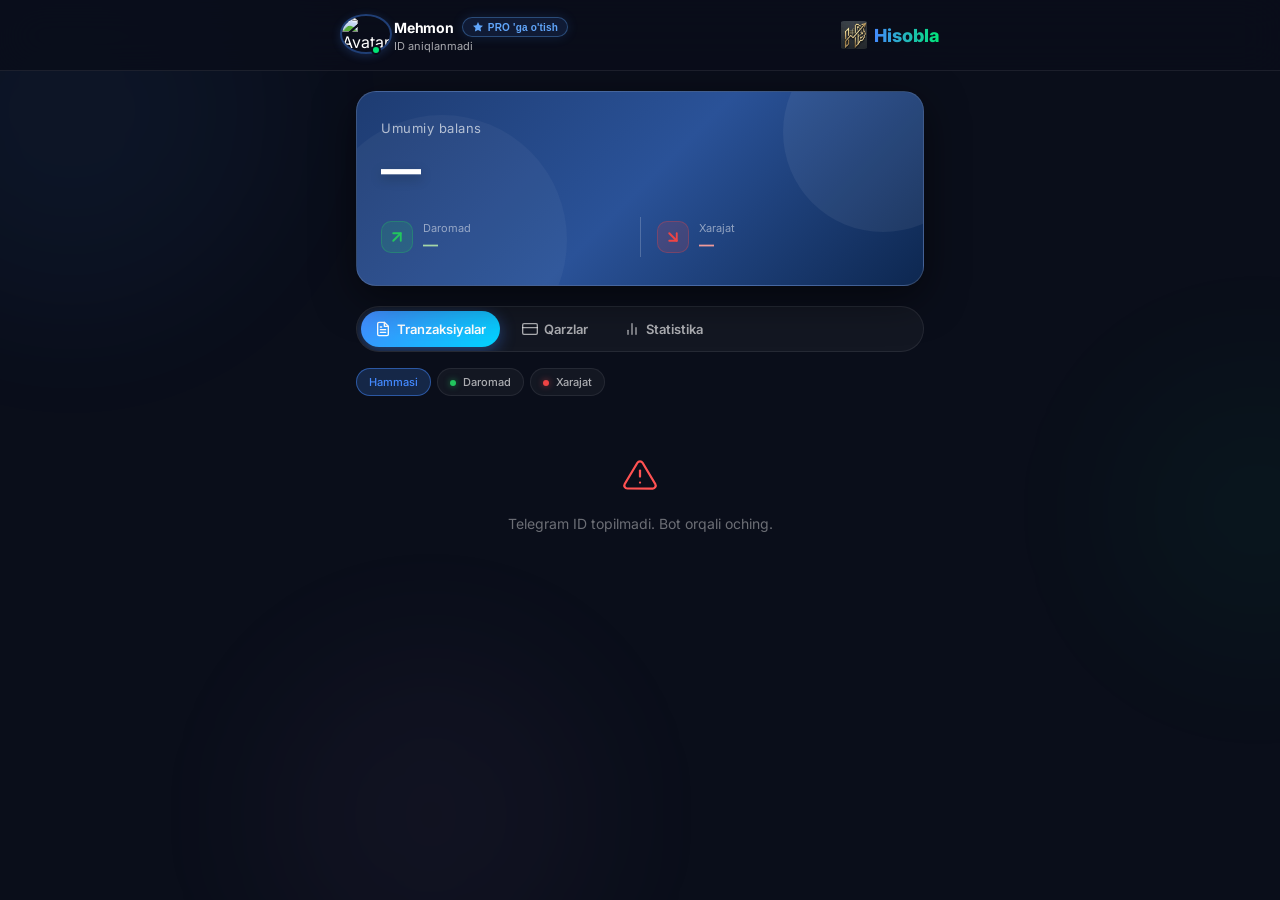
==== mini_app/index.html @ f394ce54 "style: refine header PRO badge and user profile alignment" ====
<!DOCTYPE html>
<html lang="uz">

<head>
  <meta charset="UTF-8" />
  <meta name="viewport" content="width=device-width, initial-scale=1.0" />
  <title>Hisobla – Moliyaviy Hisoblar</title>
  <link rel="preconnect" href="https://fonts.googleapis.com" />
  <link href="https://fonts.googleapis.com/css2?family=Inter:wght@300;400;500;600;700;800&display=swap"
    rel="stylesheet" />
  <script src="https://telegram.org/js/telegram-web-app.js"></script>
  <script src="https://cdn.jsdelivr.net/npm/chart.js@4.4.0/dist/chart.umd.min.js"></script>
  <script src="https://cdn.jsdelivr.net/npm/@supabase/supabase-js@2"></script>
  <link rel="stylesheet" href="style.css" />
</head>

<body>
  <!-- Premium Animated Background Orbs -->
  <div class="bg-orbs">
    <div class="orb orb-1"></div>
    <div class="orb orb-2"></div>
    <div class="orb orb-3"></div>
  </div>

  <!-- Header with Telegram User Profile -->
  <header class="header">
    <div class="header-content">
      <div class="user-profile" id="userProfile">
        <div class="user-avatar-wrap">
          <img id="userAvatar" src="https://ui-avatars.com/api/?name=User&background=448aff&color=fff" alt="Avatar"
            class="user-avatar" />
          <span class="online-indicator"></span>
        </div>
        <div class="user-details">
          <div class="user-name-row">
            <span class="user-name" id="userName">Yuklanmoqda...</span>
            <button id="headerPremiumBtn" class="header-premium-btn pro-get-btn" onclick="openPremiumTab()">
              <svg viewBox="0 0 24 24" width="12" height="12" fill="currentColor">
                <path
                  d="M12 2L15.09 8.26L22 9.27L17 14.14L18.18 21.02L12 17.77L5.82 21.02L7 14.14L2 9.27L8.91 8.26L12 2Z" />
              </svg>
              <span id="proBtnText">PRO 'ga o'tish</span>
            </button>
          </div>
          <div class="user-sub-row">
            <span class="user-username" id="userUsername">@username</span>
            <span id="premiumExpiryText" class="premium-expiry-badge hidden"></span>
          </div>
        </div>
      </div>
      <div class="app-logo">
        <img src="logo.png" alt="Logo" class="logo-img" />
        <span class="logo-text">Hisobla</span>
      </div>
    </div>
  </header>

  <!-- Main Content -->
  <main class="main">

    <!-- Balance Card -->
    <section class="balance-section">
      <div class="balance-card glass-card">
        <div class="balance-label">Umumiy balans</div>
        <div class="balance-amount" id="balanceAmount">—</div>
        <div class="balance-stats">
          <div class="stat-item income-stat">
            <div class="stat-icon-wrap income">
              <svg viewBox="0 0 24 24" width="18" height="18" fill="none" stroke="currentColor" stroke-width="2.5"
                stroke-linecap="round" stroke-linejoin="round">
                <line x1="7" y1="17" x2="17" y2="7" />
                <polyline points="7 7 17 7 17 17" />
              </svg>
            </div>
            <div class="stat-info">
              <span class="stat-label">Daromad</span>
              <span class="stat-value" id="totalIncome">—</span>
            </div>
          </div>
          <div class="stat-divider"></div>
          <div class="stat-item expense-stat">
            <div class="stat-icon-wrap expense">
              <svg viewBox="0 0 24 24" width="18" height="18" fill="none" stroke="currentColor" stroke-width="2.5"
                stroke-linecap="round" stroke-linejoin="round">
                <line x1="7" y1="7" x2="17" y2="17" />
                <polyline points="17 7 17 17 7 17" />
              </svg>
            </div>
            <div class="stat-info">
              <span class="stat-label">Xarajat</span>
              <span class="stat-value" id="totalExpense">—</span>
            </div>
          </div>
        </div>
      </div>
    </section>

    <!-- Navigation Tabs -->
    <nav class="tabs">
      <button class="tab-btn active" data-tab="transactions">
        <svg class="tab-svg-icon" viewBox="0 0 24 24" width="16" height="16" fill="none" stroke="currentColor"
          stroke-width="2" stroke-linecap="round" stroke-linejoin="round">
          <path d="M14 2H6a2 2 0 0 0-2 2v16a2 2 0 0 0 2 2h12a2 2 0 0 0 2-2V8z" />
          <polyline points="14 2 14 8 20 8" />
          <line x1="16" y1="13" x2="8" y2="13" />
          <line x1="16" y1="17" x2="8" y2="17" />
          <polyline points="10 9 9 9 8 9" />
        </svg>
        <span>Tranzaksiyalar</span>
      </button>
      <button class="tab-btn" data-tab="debts">
        <svg class="tab-svg-icon" viewBox="0 0 24 24" width="16" height="16" fill="none" stroke="currentColor"
          stroke-width="2" stroke-linecap="round" stroke-linejoin="round">
          <rect x="1" y="4" width="22" height="16" rx="2" ry="2" />
          <line x1="1" y1="10" x2="23" y2="10" />
        </svg>
        <span>Qarzlar</span>
      </button>
      <button class="tab-btn" data-tab="statistics">
        <svg class="tab-svg-icon" viewBox="0 0 24 24" width="16" height="16" fill="none" stroke="currentColor"
          stroke-width="2" stroke-linecap="round" stroke-linejoin="round">
          <line x1="18" y1="20" x2="18" y2="10" />
          <line x1="12" y1="20" x2="12" y2="4" />
          <line x1="6" y1="20" x2="6" y2="14" />
        </svg>
        <span>Statistika</span>
      </button>
    </nav>

    <!-- Transactions Tab -->
    <div class="tab-content active" id="tab-transactions">
      <div class="filter-row">
        <button class="filter-btn active" data-filter="all">Hammasi</button>
        <button class="filter-btn" data-filter="income"><span class="filter-dot green"></span> Daromad</button>
        <button class="filter-btn" data-filter="expense"><span class="filter-dot red"></span> Xarajat</button>
      </div>
      <div class="list-container" id="transactionsList">
        <div class="loading-state">
          <div class="spinner"></div>
          <span>Yuklanmoqda...</span>
        </div>
      </div>
    </div>

    <!-- Debts Tab -->
    <div class="tab-content" id="tab-debts">
      <div class="debt-summary-row" id="debtSummary"></div>
      <div class="filter-row">
        <button class="debt-filter-btn filter-btn active" data-debt-filter="active">Faol qarzlar</button>
        <button class="debt-filter-btn filter-btn" data-debt-filter="gave"><span class="filter-dot red"></span>
          Berganlarim</button>
        <button class="debt-filter-btn filter-btn" data-debt-filter="received"><span class="filter-dot green"></span>
          Olganlarim</button>
        <button class="debt-filter-btn filter-btn" data-debt-filter="paid"><span class="filter-dot blue"></span>
          To'langanlar</button>
      </div>
      <div class="list-container" id="debtsList">
        <div class="loading-state">
          <div class="spinner"></div>
          <span>Yuklanmoqda...</span>
        </div>
      </div>
    </div>

    <!-- Statistics Tab -->
    <div class="tab-content" id="tab-statistics">
      <div class="chart-section">
        <div class="chart-card glass-card">
          <h3 class="chart-title">Xarajatlar taqsimoti</h3>
          <div class="chart-wrapper">
            <canvas id="expenseChart"></canvas>
          </div>
        </div>
        <div class="chart-card glass-card">
          <h3 class="chart-title">Daromadlar taqsimoti</h3>
          <div class="chart-wrapper">
            <canvas id="incomeChart"></canvas>
          </div>
        </div>
      </div>
    </div>

    <!-- Premium Tab -->
    <div class="tab-content" id="tab-premium">
      <div class="premium-header">
        <h2>👑 Cheksiz Imkoniyatlar</h2>
        <p>Ajoyib! Atigi shu pul evaziga butun moliyangizni aqlli boshqaring. 🚀<br>Biz tinimsiz kuchayishda va yangi
          xususiyatlar qo'shishda davom etamiz, siz esa shunchaki bizni qo'llab-quvvatlashda davom etsangiz bas!</p>
      </div>

      <!-- Coupon Activation Form -->
      <div class="coupon-activate-card glass-card">
        <div class="coupon-header">
          <svg viewBox="0 0 24 24" width="18" height="18" fill="none" stroke="currentColor" stroke-width="2"
            stroke-linecap="round" stroke-linejoin="round" style="color:var(--gold)">
            <path
              d="M2 9a3 3 0 0 1 0 6v2a2 2 0 0 0 2 2h16a2 2 0 0 0 2-2v-2a3 3 0 0 1 0-6V7a2 2 0 0 0-2-2H4a2 2 0 0 0-2 2v2z" />
            <line x1="12" y1="6" x2="12" y2="18" stroke-dasharray="2 2" />
          </svg>
          <span>Promo-kod (Kupon) bormi?</span>
        </div>
        <div class="coupon-input-wrap">
          <input type="text" id="userCouponCode" placeholder="Masalan: HISOBLA50" />
          <button class="coupon-activate-btn" onclick="activateCoupon()">Faollashtirish</button>
        </div>
      </div>

      <div class="pricing-container">

        <!-- 1 Oy -->
        <div class="pricing-card glass-card silver">
          <div class="pricing-title">1 Oylik</div>
          <div class="pricing-price">15,000 <span class="currency">so'm</span></div>
          <div class="pricing-daily">Kuniga atigi ~500 so'm</div>
          <button class="pricing-btn" onclick="buyPremium('1_month')">Xarid qilish</button>
        </div>

        <!-- 3 Oy -->
        <div class="pricing-card glass-card gold">
          <div class="pricing-badge">🔥 11% Tejamkorlik</div>
          <div class="pricing-title">3 Oylik</div>
          <div class="pricing-price">40,000 <span class="currency">so'm</span></div>
          <div class="pricing-daily">Kuniga ~444 so'm</div>
          <button class="pricing-btn gold-btn" onclick="buyPremium('3_months')">Xarid qilish</button>
        </div>

        <!-- 6 Oy -->
        <div class="pricing-card glass-card emerald">
          <div class="pricing-badge">💸 22% Tejamkorlik</div>
          <div class="pricing-title">6 Oylik</div>
          <div class="pricing-price">70,000 <span class="currency">so'm</span></div>
          <div class="pricing-daily">Kuniga ~388 so'm</div>
          <button class="pricing-btn emerald-btn" onclick="buyPremium('6_months')">Xarid qilish</button>
        </div>

        <!-- 1 Yil -->
        <div class="pricing-card glass-card ruby popular">
          <div class="pricing-badge popular-badge">⭐ Eng mashhur (28% Tejamkor)</div>
          <div class="pricing-title">1 Yillik</div>
          <div class="pricing-price">130,000 <span class="currency">so'm</span></div>
          <div class="pricing-daily">Kuniga bor yo'g'i ~356 so'm!</div>
          <button class="pricing-btn ruby-btn" onclick="buyPremium('1_year')">Xarid qilish</button>
        </div>

        <!-- Butun umrlik -->
        <div class="pricing-card glass-card diamond">
          <div class="pricing-badge diamond-badge">💎 MAXSUS TAKLIF</div>
          <div class="pricing-title">Butun umrlik</div>
          <div class="pricing-price">300,000 <span class="currency">so'm</span></div>
          <div class="pricing-daily">Bir marta to'lang, umrbod foydalaning!</div>
          <button class="pricing-btn diamond-btn" onclick="buyPremium('lifetime')">Xarid qilish</button>
        </div>

      </div>
    </div>

  </main>

  <!-- Toast notification -->
  <div class="toast" id="toast"></div>

  <script src="app.js"></script>
</body>

</html>
---- mini_app/style.css ----
/* ─── Design Tokens ─────────────────────────────────────────── */
:root {
  --bg-primary: #0a0e1a;
  --bg-card: rgba(255, 255, 255, 0.04);
  --bg-card-hover: rgba(255, 255, 255, 0.08);
  --border-color: rgba(255, 255, 255, 0.08);
  --glass-border: 1px solid rgba(255, 255, 255, 0.08);
  --text-primary: #ffffff;
  --text-secondary: rgba(255, 255, 255, 0.65);
  --text-muted: rgba(255, 255, 255, 0.4);
  --accent-green: #00e676;
  --accent-red: #ff5252;
  --accent-blue: #448aff;
  --accent-orange: #ff9800;
  --accent-purple: #ce93d8;
  --gradient-balance: linear-gradient(135deg, #1e3c72 0%, #2a5298 50%, #0d2750 100%);
  --shadow-card: 0 12px 40px rgba(0, 0, 0, 0.5);
  --radius: 20px;
  --radius-sm: 12px;
  --radius-pill: 50px;
  --transition: all 0.3s cubic-bezier(0.25, 0.8, 0.25, 1);
}

/* ─── Reset & Base ──────────────────────────────────────────── */
*,
*::before,
*::after {
  box-sizing: border-box;
  margin: 0;
  padding: 0;
}

body {
  font-family: 'Inter', -apple-system, sans-serif;
  background: var(--bg-primary);
  color: var(--text-primary);
  min-height: 100vh;
  overflow-x: hidden;
  position: relative;
  -webkit-font-smoothing: antialiased;
}

/* Premium Animated Background */
.bg-orbs {
  position: fixed;
  top: 0;
  left: 0;
  right: 0;
  bottom: 0;
  overflow: hidden;
  z-index: 0;
  pointer-events: none;
}

.orb {
  position: absolute;
  border-radius: 50%;
  filter: blur(80px);
  opacity: 0.4;
  animation: floatOrb 15s ease-in-out infinite alternate;
}

.orb-1 {
  width: 400px;
  height: 400px;
  background: rgba(68, 138, 255, 0.15);
  top: -10%;
  left: -10%;
}

.orb-2 {
  width: 300px;
  height: 300px;
  background: rgba(0, 230, 118, 0.1);
  top: 40%;
  right: -10%;
  animation-delay: -5s;
}

.orb-3 {
  width: 350px;
  height: 350px;
  background: rgba(206, 147, 216, 0.1);
  bottom: -10%;
  left: 20%;
  animation-delay: -10s;
}

@keyframes floatOrb {
  0% {
    transform: translate(0, 0) scale(1);
  }

  50% {
    transform: translate(30px, 30px) scale(1.1);
  }

  100% {
    transform: translate(-20px, 50px) scale(0.9);
  }
}

.glass-card {
  background: var(--bg-card);
  background-color: #121829;
  /* Fallback (agar blur ishlamasa) */
  border: var(--glass-border);
  border-radius: var(--radius);
  backdrop-filter: blur(25px);
  -webkit-backdrop-filter: blur(25px);
  box-shadow: var(--shadow-card);
}

/* ─── Header & Telegram Profile Card ────────────────────────── */
.header {
  position: sticky;
  top: 0;
  z-index: 100;
  padding: 14px 20px;
  background: rgba(10, 14, 26, 0.85);
  backdrop-filter: blur(20px);
  border-bottom: 1px solid var(--border-color);
}

.header-content {
  display: flex;
  align-items: center;
  justify-content: space-between;
  max-width: 600px;
  margin: 0 auto;
}

.user-profile {
  display: flex;
  align-items: center;
  gap: 12px;
}

.user-avatar-wrap {
  position: relative;
  width: 42px;
  height: 42px;
}

.user-avatar {
  width: 42px;
  height: 42px;
  border-radius: 50%;
  object-fit: cover;
  border: 2px solid rgba(68, 138, 255, 0.4);
  box-shadow: 0 2px 10px rgba(68, 138, 255, 0.2);
}

.online-indicator {
  position: absolute;
  bottom: 1px;
  right: 1px;
  width: 10px;
  height: 10px;
  background: var(--accent-green);
  border: 2px solid var(--bg-primary);
  border-radius: 50%;
}

.user-details {
  display: flex;
  flex-direction: column;
  justify-content: center;
  gap: 2px;
}

.user-name-row {
  display: flex;
  align-items: center;
  gap: 8px;
}

.user-name {
  font-size: 14px;
  font-weight: 700;
  color: var(--text-primary);
  letter-spacing: -0.2px;
}

.user-sub-row {
  display: flex;
  align-items: center;
  gap: 6px;
}

.user-username {
  font-size: 11px;
  color: var(--text-secondary);
  font-weight: 400;
}

.header-premium-btn {
  font-size: 10px;
  font-weight: 700;
  padding: 3px 9px;
  border-radius: 20px;
  display: inline-flex;
  align-items: center;
  gap: 4px;
  cursor: pointer;
  transition: all 0.25s cubic-bezier(0.4, 0, 0.2, 1);
  letter-spacing: 0.2px;
}

.header-premium-btn:active {
  transform: scale(0.94);
}

.header-premium-btn.pro-get-btn {
  background: rgba(68, 138, 255, 0.12);
  color: #60a5fa;
  border: 1px solid rgba(96, 165, 250, 0.35);
  box-shadow: 0 0 12px rgba(68, 138, 255, 0.15);
}

.header-premium-btn.pro-get-btn:hover {
  background: rgba(68, 138, 255, 0.22);
  border-color: rgba(96, 165, 250, 0.6);
}

.header-premium-btn.pro-active-badge {
  background: linear-gradient(135deg, rgba(255, 215, 0, 0.18), rgba(245, 158, 11, 0.18));
  color: #fbbf24;
  border: 1px solid rgba(251, 191, 36, 0.45);
  box-shadow: 0 0 14px rgba(251, 191, 36, 0.2);
}

.premium-expiry-badge {
  font-size: 11px;
  font-weight: 500;
  color: rgba(255, 215, 0, 0.85);
}

.premium-expiry-text {
  font-size: 10px;
  color: rgba(255, 255, 255, 0.4);
  margin-top: 3px;
}

.app-logo {
  display: flex;
  align-items: center;
  gap: 6px;
}

.logo-img {
  width: 28px;
  height: 28px;
  object-fit: contain;
  mix-blend-mode: lighten;
  /* Orqa fonni (qora/to'q rangni) o'chirib, faqat yorug' logoni qoldiradi */
  border-radius: 4px;
}

.logo-text {
  font-size: 18px;
  font-weight: 800;
  background: linear-gradient(90deg, #448aff, #00e676);
  -webkit-background-clip: text;
  -webkit-text-fill-color: transparent;
  background-clip: text;
}

/* ─── Main & Layout ─────────────────────────────────────────── */
.main {
  max-width: 600px;
  margin: 0 auto;
  padding: 20px 16px 40px;
  position: relative;
  z-index: 1;
}

/* ─── Balance Card ──────────────────────────────────────────── */
.balance-section {
  margin-bottom: 20px;
}

.balance-card {
  background: var(--gradient-balance);
  border: 1px solid rgba(255, 255, 255, 0.15);
  padding: 28px 24px;
  position: relative;
  overflow: hidden;
}

.balance-card::before {
  content: '';
  position: absolute;
  top: -60px;
  right: -60px;
  width: 200px;
  height: 200px;
  background: rgba(255, 255, 255, 0.06);
  border-radius: 50%;
}

.balance-card::after {
  content: '';
  position: absolute;
  bottom: -80px;
  left: -40px;
  width: 250px;
  height: 250px;
  background: rgba(255, 255, 255, 0.04);
  border-radius: 50%;
}

.balance-label {
  font-size: 13px;
  color: rgba(255, 255, 255, 0.65);
  letter-spacing: 0.5px;
  margin-bottom: 8px;
}

.balance-amount {
  font-size: clamp(28px, 8vw, 40px);
  /* Responsive yirik summa */
  font-weight: 800;
  letter-spacing: -1.5px;
  margin-bottom: 24px;
  text-shadow: 0 4px 12px rgba(0, 0, 0, 0.3);
}

.balance-amount.positive {
  color: #a5d6a7;
}

.balance-amount.negative {
  color: #ef9a9a;
}

.balance-stats {
  display: flex;
  align-items: center;
  gap: 16px;
  position: relative;
  z-index: 1;
}

.stat-item {
  display: flex;
  align-items: center;
  gap: 10px;
  flex: 1;
}

.stat-icon-wrap {
  width: 32px;
  height: 32px;
  border-radius: 10px;
  display: flex;
  align-items: center;
  justify-content: center;
  flex-shrink: 0;
}

.stat-icon-wrap.income {
  background: rgba(34, 197, 94, 0.15);
  color: #22c55e;
  border: 1px solid rgba(34, 197, 94, 0.3);
}

.stat-icon-wrap.expense {
  background: rgba(239, 68, 68, 0.15);
  color: #ef4444;
  border: 1px solid rgba(239, 68, 68, 0.3);
}

.stat-icon {
  font-size: 20px;
}

.stat-info {
  display: flex;
  flex-direction: column;
}

.stat-label {
  font-size: 11px;
  color: rgba(255, 255, 255, 0.5);
}

.stat-value {
  font-size: 15px;
  font-weight: 700;
}

.income-stat .stat-value {
  color: #a5d6a7;
}

.expense-stat .stat-value {
  color: #ef9a9a;
}

.stat-divider {
  width: 1px;
  height: 40px;
  background: rgba(255, 255, 255, 0.2);
}

/* ─── Tabs ──────────────────────────────────────────────────── */
.tabs {
  display: flex;
  gap: 8px;
  margin-bottom: 16px;
  background: var(--bg-card);
  border: var(--glass-border);
  border-radius: var(--radius-pill);
  padding: 4px;
  overflow-x: auto;
  white-space: nowrap;
  -webkit-overflow-scrolling: touch;
  /* iOS smooth scrolling */
  -ms-overflow-style: none;
  /* IE, Edge */
  scrollbar-width: none;
  /* Firefox */
}

.tabs::-webkit-scrollbar {
  display: none;
}

.tab-btn {
  flex: 0 0 auto;
  /* O'lchami kichrayib ketmasligi va maxsus joy olishi uchun */
  background: transparent;
  border: none;
  color: var(--text-secondary);
  font-family: 'Inter', sans-serif;
  font-size: 13px;
  font-weight: 600;
  padding: 10px 14px;
  /* Kattalashtirilgan ichki bo'shliq */
  border-radius: var(--radius-pill);
  cursor: pointer;
  transition: var(--transition);
  display: flex;
  align-items: center;
  justify-content: center;
  gap: 6px;
}

.tab-btn:hover {
  color: var(--text-primary);
}

.tab-btn.active {
  background: linear-gradient(135deg, #448aff, #00d4ff);
  color: white;
  box-shadow: 0 4px 16px rgba(68, 138, 255, 0.4);
}

.tab-btn:active,
.filter-btn:active,
.pricing-btn:active {
  transform: scale(0.96);
}

/* ─── Tab Content ───────────────────────────────────────────── */
.tab-content {
  display: none;
  animation: fadeIn 0.3s ease;
}

.tab-content.active {
  display: block;
}

@keyframes fadeIn {
  from {
    opacity: 0;
    transform: translateY(8px);
  }

  to {
    opacity: 1;
    transform: none;
  }
}

.filter-row {
  display: flex;
  gap: 6px;
  margin-bottom: 14px;
  overflow-x: auto;
  padding-bottom: 4px;
  -webkit-overflow-scrolling: touch;
  scrollbar-width: none;
}

.filter-row::-webkit-scrollbar {
  display: none;
}

.filter-btn {
  background: var(--bg-card);
  border: 1px solid var(--border-color);
  border-radius: var(--radius-pill);
  color: var(--text-secondary);
  font-family: 'Inter', sans-serif;
  font-size: 11px;
  font-weight: 500;
  padding: 6px 12px;
  cursor: pointer;
  transition: var(--transition);
  white-space: nowrap;
}

.filter-btn:hover {
  color: var(--text-primary);
  border-color: rgba(255, 255, 255, 0.25);
}

.filter-dot {
  width: 6px;
  height: 6px;
  border-radius: 50%;
  display: inline-block;
  margin-right: 4px;
}

.filter-dot.green {
  background: #22c55e;
  box-shadow: 0 0 6px rgba(34, 197, 94, 0.6);
}

.filter-dot.red {
  background: #ef4444;
  box-shadow: 0 0 6px rgba(239, 68, 68, 0.6);
}

.filter-dot.blue {
  background: #3b82f6;
  box-shadow: 0 0 6px rgba(59, 130, 246, 0.6);
}

.filter-btn.active {
  background: rgba(68, 138, 255, 0.2);
  border-color: rgba(68, 138, 255, 0.5);
  color: var(--accent-blue);
}

/* ─── List Container ────────────────────────────────────────── */
.list-container {
  display: flex;
  flex-direction: column;
  gap: 10px;
}

/* ─── Transaction Item & Delete Button ──────────────────────── */
.tx-item {
  display: flex;
  align-items: center;
  gap: 14px;
  padding: 16px 18px;
  background: var(--bg-card);
  border: var(--glass-border);
  border-radius: var(--radius-sm);
  transition: var(--transition);
  animation: slideIn 0.3s ease;
}

@keyframes slideIn {
  from {
    opacity: 0;
    transform: translateX(-10px);
  }

  to {
    opacity: 1;
    transform: none;
  }
}

.tx-item:hover {
  background: var(--bg-card-hover);
  border-color: rgba(255, 255, 255, 0.18);
}

.tx-icon-wrap {
  width: 44px;
  height: 44px;
  border-radius: 12px;
  display: flex;
  align-items: center;
  justify-content: center;
  font-size: 20px;
  flex-shrink: 0;
}

.tx-icon-wrap.income {
  background: rgba(0, 230, 118, 0.15);
}

.tx-icon-wrap.expense {
  background: rgba(255, 82, 82, 0.15);
}

.tx-info {
  flex: 1;
  min-width: 0;
}

.tx-desc {
  font-size: 14px;
  font-weight: 500;
  white-space: nowrap;
  overflow: hidden;
  text-overflow: ellipsis;
  max-width: 100%;
}

.tx-meta {
  display: flex;
  align-items: center;
  gap: 8px;
  margin-top: 3px;
}

.tx-cat {
  background: rgba(68, 138, 255, 0.15);
  border: 1px solid rgba(68, 138, 255, 0.25);
  border-radius: 6px;
  padding: 2px 8px;
  font-size: 10px;
  color: var(--accent-blue);
}

.tx-date {
  font-size: 11px;
  color: var(--text-muted);
}

.tx-right {
  display: flex;
  align-items: center;
  gap: 10px;
  flex-shrink: 0;
}

.tx-amount {
  font-size: 15px;
  font-weight: 700;
  text-align: right;
}

.tx-amount.income {
  color: var(--accent-green);
}

.tx-amount.expense {
  color: var(--accent-red);
}

.tx-delete-btn {
  background: rgba(255, 82, 82, 0.1);
  border: 1px solid rgba(255, 82, 82, 0.2);
  border-radius: 8px;
  width: 32px;
  height: 32px;
  display: flex;
  align-items: center;
  justify-content: center;
  cursor: pointer;
  font-size: 14px;
  transition: var(--transition);
  opacity: 0.7;
}

.tx-delete-btn:hover {
  background: rgba(255, 82, 82, 0.25);
  border-color: rgba(255, 82, 82, 0.5);
  opacity: 1;
  transform: scale(1.08);
}

/* ─── Debt cards ────────────────────────────────────────────── */
.debt-summary-row {
  display: flex;
  gap: 10px;
  margin-bottom: 14px;
}

.debt-sum-card {
  flex: 1;
  padding: 14px 16px;
  border-radius: var(--radius);
  text-align: center;
}

.debt-sum-card.gave {
  background: rgba(255, 152, 0, 0.1);
  border: 1px solid rgba(255, 152, 0, 0.25);
}

.debt-sum-card.received {
  background: rgba(68, 138, 255, 0.1);
  border: 1px solid rgba(68, 138, 255, 0.25);
}

.debt-sum-label {
  font-size: 11px;
  color: var(--text-muted);
  margin-bottom: 4px;
}

.debt-sum-amount.gave {
  color: var(--accent-orange);
  font-weight: 700;
  font-size: 15px;
}

.debt-sum-amount.received {
  color: var(--accent-blue);
  font-weight: 700;
  font-size: 15px;
}

.debt-item {
  padding: 16px;
  background: var(--bg-card);
  border: 1px solid var(--border-color);
  border-radius: var(--radius);
  transition: var(--transition);
  animation: slideIn 0.3s ease;
}

.debt-item:hover {
  background: var(--bg-card-hover);
}

.debt-item.overdue {
  border-left: 3px solid var(--accent-red);
}

.debt-item.due-soon {
  border-left: 3px solid var(--accent-orange);
}

.debt-item.ok {
  border-left: 3px solid var(--accent-green);
}

.debt-item.paid-item {
  border-left: 3px solid var(--text-muted);
  opacity: 0.65;
}

.debt-header {
  display: flex;
  align-items: center;
  justify-content: space-between;
  margin-bottom: 8px;
}

.debt-person {
  font-size: 15px;
  font-weight: 600;
}

.debt-direction-badge {
  font-size: 11px;
  padding: 3px 10px;
  border-radius: var(--radius-pill);
  font-weight: 500;
}

.debt-direction-badge.gave {
  background: rgba(255, 152, 0, 0.15);
  color: var(--accent-orange);
}

.debt-direction-badge.received {
  background: rgba(68, 138, 255, 0.15);
  color: var(--accent-blue);
}

.debt-amount {
  font-size: 20px;
  font-weight: 800;
  margin-bottom: 8px;
}

.debt-amount.gave {
  color: var(--accent-orange);
}

.debt-amount.received {
  color: var(--accent-blue);
}

.debt-footer {
  display: flex;
  align-items: center;
  justify-content: space-between;
  gap: 10px;
  margin-top: 10px;
  pt-2;
  border-top: 1px dashed rgba(255, 255, 255, 0.08);
}

.debt-deadline {
  font-size: 11px;
  color: var(--text-secondary);
}

.debt-deadline.overdue {
  color: var(--accent-red);
}

.debt-deadline.due-soon {
  color: var(--accent-orange);
}

.debt-deadline.paid {
  color: var(--accent-green);
}

.debt-pay-btn {
  background: linear-gradient(135deg, rgba(0, 230, 118, 0.2), rgba(0, 200, 83, 0.4));
  border: 1px solid rgba(0, 230, 118, 0.5);
  border-radius: var(--radius-pill);
  color: var(--accent-green);
  font-family: 'Inter', sans-serif;
  font-size: 11px;
  font-weight: 600;
  padding: 6px 12px;
  cursor: pointer;
  transition: var(--transition);
  white-space: nowrap;
}

.debt-pay-btn:hover {
  background: linear-gradient(135deg, rgba(0, 230, 118, 0.35), rgba(0, 200, 83, 0.6));
  transform: translateY(-1px);
  box-shadow: 0 4px 12px rgba(0, 230, 118, 0.2);
}

.debt-paid-badge {
  background: rgba(0, 230, 118, 0.15);
  border: 1px solid rgba(0, 230, 118, 0.3);
  border-radius: var(--radius-pill);
  color: var(--accent-green);
  font-size: 11px;
  padding: 4px 10px;
  font-weight: 600;
}

/* ─── Charts ────────────────────────────────────────────────── */
.chart-section {
  display: flex;
  flex-direction: column;
  gap: 16px;
}

.chart-card {
  padding: 20px;
}

.chart-title {
  font-size: 14px;
  font-weight: 600;
  margin-bottom: 16px;
  color: var(--text-secondary);
}

.chart-wrapper {
  position: relative;
  height: 220px;
  display: flex;
  align-items: center;
  justify-content: center;
}

/* ─── Empty & Loading ───────────────────────────────────────── */
.empty-state {
  text-align: center;
  padding: 40px 20px;
  color: var(--text-muted);
}

.empty-state-icon {
  font-size: 40px;
  margin-bottom: 12px;
}

.empty-state-text {
  font-size: 14px;
}

.loading-state {
  display: flex;
  flex-direction: column;
  align-items: center;
  gap: 12px;
  padding: 40px;
  color: var(--text-muted);
  font-size: 14px;
}

.spinner {
  width: 28px;
  height: 28px;
  border: 3px solid rgba(255, 255, 255, 0.1);
  border-top-color: var(--accent-blue);
  border-radius: 50%;
  animation: spin 0.8s linear infinite;
}

@keyframes spin {
  to {
    transform: rotate(360deg);
  }
}

.toast {
  position: fixed;
  bottom: 24px;
  left: 50%;
  transform: translateX(-50%) translateY(80px);
  background: rgba(30, 35, 50, 0.95);
  border: 1px solid var(--border-color);
  border-radius: var(--radius-pill);
  color: white;
  font-size: 13px;
  font-weight: 500;
  padding: 10px 22px;
  backdrop-filter: blur(20px);
  transition: var(--transition);
  opacity: 0;
  z-index: 999;
}

.toast.show {
  opacity: 1;
  transform: translateX(-50%) translateY(0);
}

/* ─── Premium Tab ───────────────────────────────────────────── */
.premium-tab-btn {
  background: linear-gradient(135deg, rgba(255, 152, 0, 0.1), rgba(255, 235, 59, 0.1));
  color: #ffd54f;
}

.premium-tab-btn.active {
  background: linear-gradient(135deg, #f57c00, #ffb300);
  color: #fff;
  box-shadow: 0 4px 12px rgba(255, 152, 0, 0.3);
}

.premium-header {
  text-align: center;
  padding: 10px 10px 24px;
}

.premium-header h2 {
  font-size: 22px;
  font-weight: 800;
  margin-bottom: 12px;
  background: linear-gradient(90deg, #ff9800, #ffeb3b);
  -webkit-background-clip: text;
  -webkit-text-fill-color: transparent;
}

.premium-header p {
  font-size: 13.5px;
  color: var(--text-secondary);
  line-height: 1.5;
  padding: 0 10px;
}

.pricing-container {
  display: flex;
  flex-direction: column;
  gap: 16px;
  padding-bottom: 20px;
}

.pricing-card {
  position: relative;
  padding: 24px;
  text-align: center;
  overflow: hidden;
  display: flex;
  flex-direction: column;
  align-items: center;
  transition: var(--transition);
}

.pricing-card:hover {
  transform: translateY(-4px);
  box-shadow: 0 12px 24px rgba(0, 0, 0, 0.5);
}

.pricing-badge {
  position: absolute;
  top: 0;
  right: 0;
  background: rgba(255, 255, 255, 0.1);
  padding: 4px 12px;
  font-size: 11px;
  font-weight: 600;
  border-bottom-left-radius: var(--radius);
  color: #fff;
}

.pricing-title {
  font-size: 16px;
  font-weight: 600;
  color: var(--text-secondary);
  margin-bottom: 8px;
  margin-top: 8px;
  letter-spacing: 0.5px;
  text-transform: uppercase;
}

.pricing-price {
  font-size: 32px;
  font-weight: 800;
  color: var(--text-primary);
  margin-bottom: 6px;
}

.pricing-price .currency {
  font-size: 16px;
  font-weight: 500;
  color: var(--text-muted);
}

.pricing-daily {
  font-size: 13px;
  color: var(--text-secondary);
  margin-bottom: 20px;
  background: rgba(255, 255, 255, 0.05);
  padding: 4px 12px;
  border-radius: var(--radius-pill);
}

.pricing-btn {
  width: 100%;
  padding: 14px;
  border-radius: var(--radius-pill);
  border: none;
  font-size: 15px;
  font-weight: 700;
  font-family: inherit;
  cursor: pointer;
  background: rgba(255, 255, 255, 1);
  color: #000;
  transition: var(--transition);
}

.pricing-btn:hover {
  transform: scale(1.02);
  opacity: 0.9;
}

/* Card Variations */
.pricing-card.silver {
  border-top: 3px solid #b0bec5;
}

.pricing-card.gold {
  border-top: 3px solid #ffb300;
}

.pricing-card.gold .pricing-badge {
  background: rgba(255, 179, 0, 0.2);
  color: #ffca28;
}

.pricing-btn.gold-btn {
  background: linear-gradient(90deg, #ffa000, #ffca28);
  color: #fff;
}

.pricing-card.emerald {
  border-top: 3px solid #00e676;
}

.pricing-card.emerald .pricing-badge {
  background: rgba(0, 230, 118, 0.2);
  color: #69f0ae;
}

.pricing-btn.emerald-btn {
  background: linear-gradient(90deg, #00c853, #00e676);
  color: #fff;
}

.pricing-card.ruby.popular {
  border: 2px solid #ff5252;
  background: rgba(255, 82, 82, 0.05);
  transform: scale(1.02);
  z-index: 10;
}

.pricing-card.ruby:hover {
  transform: scale(1.04);
}

.pricing-card.ruby .pricing-badge.popular-badge {
  background: #ff5252;
  color: #fff;
}

.pricing-card.ruby .pricing-price {
  color: #ff8a80;
}

.pricing-btn.ruby-btn {
  background: linear-gradient(90deg, #d50000, #ff5252);
  color: #fff;
}

.pricing-card.diamond {
  border-top: 3px solid #b39ddb;
}

.pricing-card.diamond .pricing-badge {
  background: rgba(179, 157, 219, 0.2);
  color: #d1c4e9;
}

.pricing-btn.diamond-btn {
  background: linear-gradient(90deg, #5e35b1, #b39ddb);
  color: #fff;
}

/* ─── Coupon Activation Card ────────────────────────────────── */
.coupon-activate-card {
  padding: 18px 20px;
  margin-bottom: 20px;
}

.coupon-header {
  font-size: 14px;
  font-weight: 700;
  color: #ffb300;
  margin-bottom: 12px;
}

.coupon-input-wrap {
  display: flex;
  gap: 10px;
}

.coupon-input-wrap input {
  flex: 1;
  background: rgba(255, 255, 255, 0.08);
  border: 1px solid var(--border-color);
  border-radius: var(--radius-pill);
  padding: 10px 16px;
  color: #fff;
  font-family: inherit;
  font-size: 13px;
  text-transform: uppercase;
  font-weight: 600;
  letter-spacing: 1px;
  outline: none;
  transition: var(--transition);
}

.coupon-input-wrap input:focus {
  border-color: #ffb300;
  box-shadow: 0 0 0 3px rgba(255, 179, 0, 0.15);
}

.coupon-activate-btn {
  background: linear-gradient(90deg, #ffa000, #ffca28);
  border: none;
  border-radius: var(--radius-pill);
  padding: 10px 18px;
  color: #fff;
  font-weight: 700;
  font-family: inherit;
  font-size: 13px;
  cursor: pointer;
  transition: var(--transition);
  white-space: nowrap;
}

.coupon-activate-btn:hover {
  transform: translateY(-2px);
  box-shadow: 0 4px 12px rgba(255, 160, 0, 0.3);
}
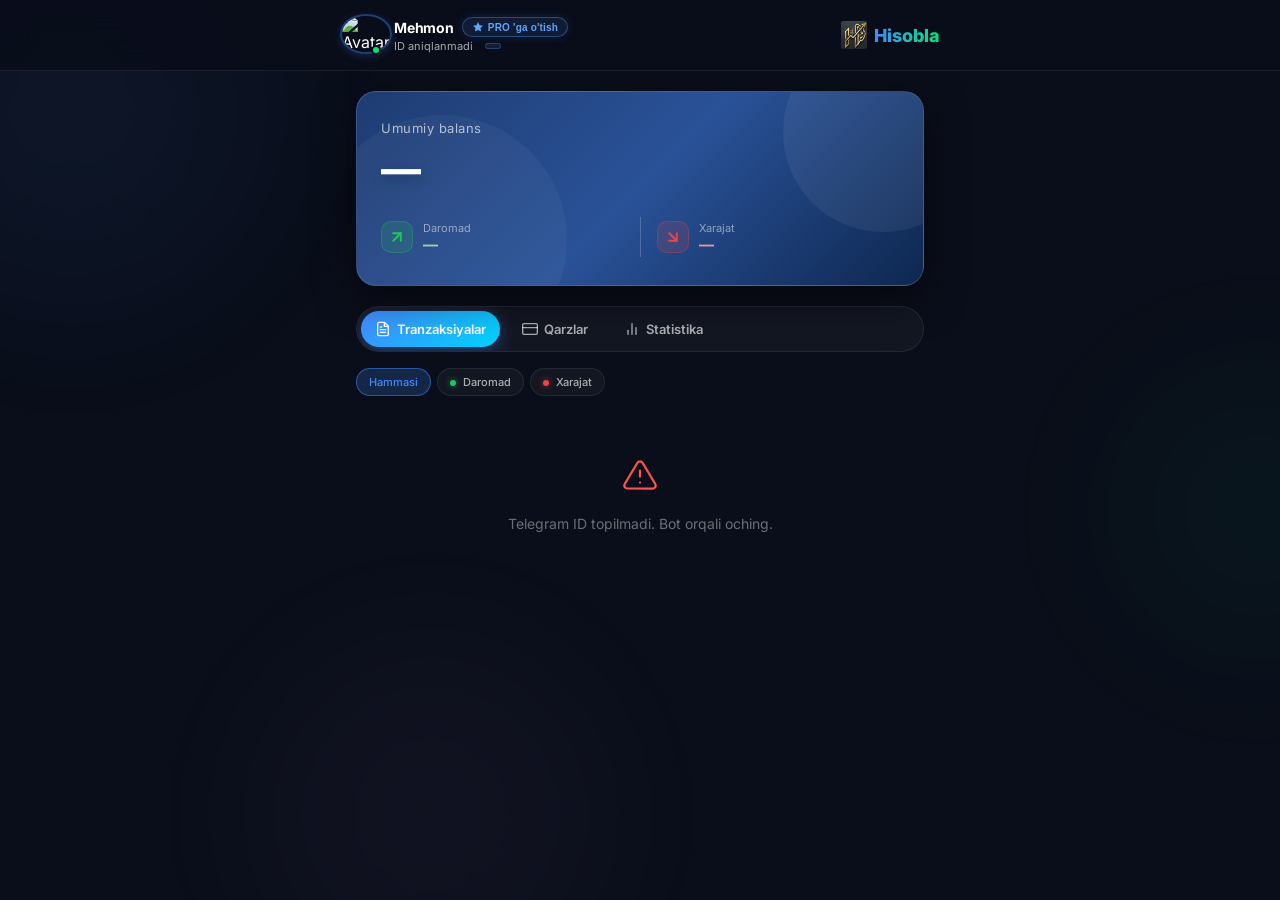
==== commit 75fe6914: "feat: add dedicated Premium modal, Profile page modal with history, free limit counter, and strict e" ====
--- a/mini_app/index.html
+++ b/mini_app/index.html
@@ -25,7 +25,7 @@
   <!-- Header with Telegram User Profile -->
   <header class="header">
     <div class="header-content">
-      <div class="user-profile" id="userProfile">
+      <div class="user-profile" id="userProfile" onclick="openProfileModal()">
         <div class="user-avatar-wrap">
           <img id="userAvatar" src="https://ui-avatars.com/api/?name=User&background=448aff&color=fff" alt="Avatar"
             class="user-avatar" />
@@ -34,7 +34,8 @@
         <div class="user-details">
           <div class="user-name-row">
             <span class="user-name" id="userName">Yuklanmoqda...</span>
-            <button id="headerPremiumBtn" class="header-premium-btn pro-get-btn" onclick="openPremiumTab()">
+            <button id="headerPremiumBtn" class="header-premium-btn pro-get-btn"
+              onclick="event.stopPropagation(); openPremiumModal()">
               <svg viewBox="0 0 24 24" width="12" height="12" fill="currentColor">
                 <path
                   d="M12 2L15.09 8.26L22 9.27L17 14.14L18.18 21.02L12 17.77L5.82 21.02L7 14.14L2 9.27L8.91 8.26L12 2Z" />
@@ -45,6 +46,7 @@
           <div class="user-sub-row">
             <span class="user-username" id="userUsername">@username</span>
             <span id="premiumExpiryText" class="premium-expiry-badge hidden"></span>
+            <span id="userLimitText" class="user-limit-badge hidden"></span>
           </div>
         </div>
       </div>
@@ -207,6 +209,15 @@
 
       <div class="pricing-container">
 
+        <!-- 10 Sekund Sinov (Test) -->
+        <div class="pricing-card glass-card test-card">
+          <div class="pricing-badge test-badge">⚡ SINOV TARIFI</div>
+          <div class="pricing-title">10 Sekundlik Sinov</div>
+          <div class="pricing-price">0 <span class="currency">so'm</span></div>
+          <div class="pricing-daily">10 sekundlik test rejimi (Tekin)</div>
+          <button class="pricing-btn test-btn" onclick="buyPremium('test_10s')">Xarid qilish (Sinash)</button>
+        </div>
+
         <!-- 1 Oy -->
         <div class="pricing-card glass-card silver">
           <div class="pricing-title">1 Oylik</div>
@@ -259,6 +270,136 @@
   <!-- Toast notification -->
   <div class="toast" id="toast"></div>
 
+  <!-- User Profile Modal Overlay -->
+  <div class="modal-overlay hidden" id="profileModal" onclick="closeProfileModal(event)">
+    <div class="modal-content glass-card profile-modal-content" onclick="event.stopPropagation()">
+      <div class="modal-header">
+        <h3 class="modal-title">👤 Profil Ma'lumotlari</h3>
+        <button class="modal-close-btn" onclick="closeProfileModal()">✕</button>
+      </div>
+      <div class="profile-modal-body">
+        <div class="profile-card-top">
+          <img id="modalUserAvatar" src="https://ui-avatars.com/api/?name=User&background=448aff&color=fff"
+            class="profile-modal-avatar" />
+          <div class="profile-modal-user-info">
+            <div class="profile-modal-name" id="modalUserName">User</div>
+            <div class="profile-modal-username" id="modalUserUsername">@username</div>
+            <div class="profile-modal-id" id="modalUserId">ID: 00000000</div>
+          </div>
+          <div class="profile-status-badge" id="modalStatusBadge">BEPUL</div>
+        </div>
+
+        <!-- Usage Progress Section -->
+        <div class="usage-section glass-card">
+          <div class="usage-header">
+            <span>📊 Haftalik xabarlar limiti</span>
+            <span id="modalUsageCountText">0 / 10 ta</span>
+          </div>
+          <div class="usage-bar-bg">
+            <div class="usage-bar-fill" id="modalUsageBarFill" style="width: 0%"></div>
+          </div>
+          <div class="usage-hint" id="modalUsageHint">Haftalik bepul 10 ta xabar. Premium bilan cheksiz!</div>
+        </div>
+
+        <!-- Premium History Timeline -->
+        <div class="history-section">
+          <h4 class="history-title">👑 Premium Xaridlar Tarixi</h4>
+          <div class="history-list" id="modalPremiumHistoryList">
+            <div class="empty-state">Hali xaridlar mavjud emas</div>
+          </div>
+        </div>
+      </div>
+    </div>
+  </div>
+
+  <!-- Dedicated Premium Page Modal Overlay -->
+  <div class="modal-overlay hidden" id="premiumModal" onclick="closePremiumModal(event)">
+    <div class="modal-content glass-card premium-modal-content" onclick="event.stopPropagation()">
+      <div class="modal-header">
+        <h3 class="modal-title">👑 Cheksiz Imkoniyatlar (PRO)</h3>
+        <button class="modal-close-btn" onclick="closePremiumModal()">✕</button>
+      </div>
+      <div class="premium-modal-body">
+        <div class="premium-header">
+          <p>Butun moliyangizni aqlli va cheksiz boshqaring! 🚀<br>PRO bilan cheksiz xabarlar, ovozli hisob-kitoblar va
+            eksklyuziv statistikani qo'lga kiriting.</p>
+        </div>
+
+        <!-- Coupon Activation Form -->
+        <div class="coupon-activate-card glass-card">
+          <div class="coupon-header">
+            <svg viewBox="0 0 24 24" width="18" height="18" fill="none" stroke="currentColor" stroke-width="2"
+              stroke-linecap="round" stroke-linejoin="round" style="color:var(--gold)">
+              <path
+                d="M2 9a3 3 0 0 1 0 6v2a2 2 0 0 0 2 2h16a2 2 0 0 0 2-2v-2a3 3 0 0 1 0-6V7a2 2 0 0 0-2-2H4a2 2 0 0 0-2 2v2z" />
+              <line x1="12" y1="6" x2="12" y2="18" stroke-dasharray="2 2" />
+            </svg>
+            <span>Promo-kod (Kupon) bormi?</span>
+          </div>
+          <div class="coupon-input-wrap">
+            <input type="text" id="userCouponCode" placeholder="Masalan: HISOBLA50" />
+            <button class="coupon-activate-btn" onclick="activateCoupon()">Faollashtirish</button>
+          </div>
+        </div>
+
+        <div class="pricing-container">
+          <!-- 10 Sekund Sinov (Test) -->
+          <div class="pricing-card glass-card test-card">
+            <div class="pricing-badge test-badge">⚡ SINOV TARIFI</div>
+            <div class="pricing-title">10 Sekundlik Sinov</div>
+            <div class="pricing-price">0 <span class="currency">so'm</span></div>
+            <div class="pricing-daily">10 sekundlik test rejimi (Tekin)</div>
+            <button class="pricing-btn test-btn" onclick="buyPremium('test_10s')">Xarid qilish (Sinash)</button>
+          </div>
+
+          <!-- 1 Oy -->
+          <div class="pricing-card glass-card silver">
+            <div class="pricing-title">1 Oylik</div>
+            <div class="pricing-price">15,000 <span class="currency">so'm</span></div>
+            <div class="pricing-daily">Kuniga atigi ~500 so'm</div>
+            <button class="pricing-btn" onclick="buyPremium('1_month')">Xarid qilish</button>
+          </div>
+
+          <!-- 3 Oy -->
+          <div class="pricing-card glass-card gold">
+            <div class="pricing-badge">🔥 11% Tejamkorlik</div>
+            <div class="pricing-title">3 Oylik</div>
+            <div class="pricing-price">40,000 <span class="currency">so'm</span></div>
+            <div class="pricing-daily">Kuniga ~444 so'm</div>
+            <button class="pricing-btn gold-btn" onclick="buyPremium('3_months')">Xarid qilish</button>
+          </div>
+
+          <!-- 6 Oy -->
+          <div class="pricing-card glass-card emerald">
+            <div class="pricing-badge">💸 22% Tejamkorlik</div>
+            <div class="pricing-title">6 Oylik</div>
+            <div class="pricing-price">70,000 <span class="currency">so'm</span></div>
+            <div class="pricing-daily">Kuniga ~388 so'm</div>
+            <button class="pricing-btn emerald-btn" onclick="buyPremium('6_months')">Xarid qilish</button>
+          </div>
+
+          <!-- 1 Yil -->
+          <div class="pricing-card glass-card ruby popular">
+            <div class="pricing-badge popular-badge">⭐ Eng mashhur (28% Tejamkor)</div>
+            <div class="pricing-title">1 Yillik</div>
+            <div class="pricing-price">130,000 <span class="currency">so'm</span></div>
+            <div class="pricing-daily">Kuniga bor yo'g'i ~356 so'm!</div>
+            <button class="pricing-btn ruby-btn" onclick="buyPremium('1_year')">Xarid qilish</button>
+          </div>
+
+          <!-- Butun umrlik -->
+          <div class="pricing-card glass-card diamond">
+            <div class="pricing-badge diamond-badge">💎 MAXSUS TAKLIF</div>
+            <div class="pricing-title">Butun umrlik</div>
+            <div class="pricing-price">300,000 <span class="currency">so'm</span></div>
+            <div class="pricing-daily">Bir marta to'lang, umrbod foydalaning!</div>
+            <button class="pricing-btn diamond-btn" onclick="buyPremium('lifetime')">Xarid qilish</button>
+          </div>
+        </div>
+      </div>
+    </div>
+  </div>
+
   <script src="app.js"></script>
 </body>
 
--- a/mini_app/style.css
+++ b/mini_app/style.css
@@ -1011,6 +1011,23 @@
   color: #fff;
 }
 
+.pricing-card.test-card {
+  border: 1px dashed rgba(0, 212, 255, 0.4);
+  background: linear-gradient(135deg, rgba(0, 212, 255, 0.08), rgba(68, 138, 255, 0.05));
+}
+
+.test-badge {
+  background: linear-gradient(135deg, #00d4ff, #448aff) !important;
+  color: #000 !important;
+}
+
+.test-btn {
+  background: linear-gradient(135deg, #00d4ff, #448aff) !important;
+  color: #000 !important;
+  font-weight: 700 !important;
+  box-shadow: 0 4px 14px rgba(0, 212, 255, 0.3) !important;
+}
+
 .pricing-title {
   font-size: 16px;
   font-weight: 600;
@@ -1190,4 +1207,260 @@
 .coupon-activate-btn:hover {
   transform: translateY(-2px);
   box-shadow: 0 4px 12px rgba(255, 160, 0, 0.3);
+}
+
+/* ─── User Limit Badge ────────────────────────────────────────── */
+.user-limit-badge {
+  font-size: 11px;
+  font-weight: 600;
+  color: #60a5fa;
+  background: rgba(96, 165, 250, 0.12);
+  padding: 2px 7px;
+  border-radius: 10px;
+  border: 1px solid rgba(96, 165, 250, 0.25);
+}
+
+/* ─── Modal Overlay & Content ────────────────────────────────── */
+.modal-overlay {
+  position: fixed;
+  top: 0;
+  left: 0;
+  right: 0;
+  bottom: 0;
+  background: rgba(10, 13, 24, 0.85);
+  backdrop-filter: blur(16px);
+  -webkit-backdrop-filter: blur(16px);
+  z-index: 1000;
+  display: flex;
+  align-items: flex-end;
+  justify-content: center;
+  transition: opacity 0.3s ease;
+}
+
+.modal-overlay.hidden {
+  display: none !important;
+}
+
+.modal-content {
+  width: 100%;
+  max-width: 500px;
+  max-height: 90vh;
+  border-bottom-left-radius: 0;
+  border-bottom-right-radius: 0;
+  border-top-left-radius: 24px;
+  border-top-right-radius: 24px;
+  background: linear-gradient(180deg, rgba(26, 31, 53, 0.95), rgba(15, 18, 32, 0.98));
+  border: 1px solid rgba(255, 255, 255, 0.12);
+  display: flex;
+  flex-direction: column;
+  overflow: hidden;
+  animation: modalSlideUp 0.3s cubic-bezier(0.4, 0, 0.2, 1);
+}
+
+@keyframes modalSlideUp {
+  from {
+    transform: translateY(100%);
+  }
+
+  to {
+    transform: translateY(0);
+  }
+}
+
+.modal-header {
+  padding: 18px 22px;
+  display: flex;
+  align-items: center;
+  justify-content: space-between;
+  border-bottom: 1px solid rgba(255, 255, 255, 0.08);
+}
+
+.modal-title {
+  font-size: 16px;
+  font-weight: 700;
+  color: var(--text-primary);
+}
+
+.modal-close-btn {
+  background: rgba(255, 255, 255, 0.08);
+  border: none;
+  color: var(--text-secondary);
+  width: 32px;
+  height: 32px;
+  border-radius: 50%;
+  font-size: 14px;
+  font-weight: 700;
+  cursor: pointer;
+  display: flex;
+  align-items: center;
+  justify-content: center;
+  transition: var(--transition);
+}
+
+.modal-close-btn:hover {
+  background: rgba(255, 255, 255, 0.2);
+  color: #fff;
+}
+
+.profile-modal-body,
+.premium-modal-body {
+  padding: 20px;
+  overflow-y: auto;
+  display: flex;
+  flex-direction: column;
+  gap: 16px;
+}
+
+/* Profile Card Top */
+.profile-card-top {
+  display: flex;
+  align-items: center;
+  gap: 14px;
+  background: rgba(255, 255, 255, 0.04);
+  border-radius: 16px;
+  padding: 16px;
+  border: 1px solid rgba(255, 255, 255, 0.08);
+}
+
+.profile-modal-avatar {
+  width: 56px;
+  height: 56px;
+  border-radius: 50%;
+  border: 2px solid var(--accent-blue);
+  object-fit: cover;
+}
+
+.profile-modal-user-info {
+  flex: 1;
+}
+
+.profile-modal-name {
+  font-size: 16px;
+  font-weight: 700;
+  color: #fff;
+}
+
+.profile-modal-username {
+  font-size: 12px;
+  color: var(--text-secondary);
+}
+
+.profile-modal-id {
+  font-size: 11px;
+  color: var(--text-muted);
+  margin-top: 2px;
+}
+
+.profile-status-badge {
+  font-size: 11px;
+  font-weight: 700;
+  padding: 4px 10px;
+  border-radius: 12px;
+  letter-spacing: 0.5px;
+}
+
+.profile-status-badge.free {
+  background: rgba(255, 255, 255, 0.1);
+  color: var(--text-secondary);
+}
+
+.profile-status-badge.pro {
+  background: linear-gradient(135deg, rgba(255, 215, 0, 0.2), rgba(245, 158, 11, 0.2));
+  color: #fbbf24;
+  border: 1px solid rgba(251, 191, 36, 0.4);
+}
+
+/* Usage Section */
+.usage-section {
+  padding: 16px;
+  display: flex;
+  flex-direction: column;
+  gap: 10px;
+}
+
+.usage-header {
+  display: flex;
+  justify-content: space-between;
+  font-size: 13px;
+  font-weight: 600;
+  color: var(--text-primary);
+}
+
+.usage-bar-bg {
+  width: 100%;
+  height: 8px;
+  background: rgba(255, 255, 255, 0.08);
+  border-radius: 4px;
+  overflow: hidden;
+}
+
+.usage-bar-fill {
+  height: 100%;
+  background: linear-gradient(90deg, #60a5fa, #3b82f6);
+  border-radius: 4px;
+  transition: width 0.4s ease;
+}
+
+.usage-hint {
+  font-size: 11px;
+  color: var(--text-secondary);
+}
+
+/* History Section */
+.history-section {
+  display: flex;
+  flex-direction: column;
+  gap: 10px;
+}
+
+.history-title {
+  font-size: 14px;
+  font-weight: 700;
+  color: var(--text-primary);
+}
+
+.history-list {
+  display: flex;
+  flex-direction: column;
+  gap: 8px;
+}
+
+.history-item {
+  display: flex;
+  align-items: center;
+  justify-content: space-between;
+  background: rgba(255, 255, 255, 0.03);
+  border: 1px solid rgba(255, 255, 255, 0.06);
+  padding: 12px 14px;
+  border-radius: 12px;
+}
+
+.history-item-plan {
+  font-size: 13px;
+  font-weight: 600;
+  color: #fff;
+}
+
+.history-item-date {
+  font-size: 11px;
+  color: var(--text-secondary);
+  margin-top: 2px;
+}
+
+.history-item-badge {
+  font-size: 10px;
+  font-weight: 700;
+  padding: 3px 8px;
+  border-radius: 10px;
+}
+
+.history-item-badge.active {
+  background: rgba(0, 230, 118, 0.15);
+  color: var(--accent-green);
+  border: 1px solid rgba(0, 230, 118, 0.3);
+}
+
+.history-item-badge.expired {
+  background: rgba(255, 255, 255, 0.08);
+  color: var(--text-muted);
 }
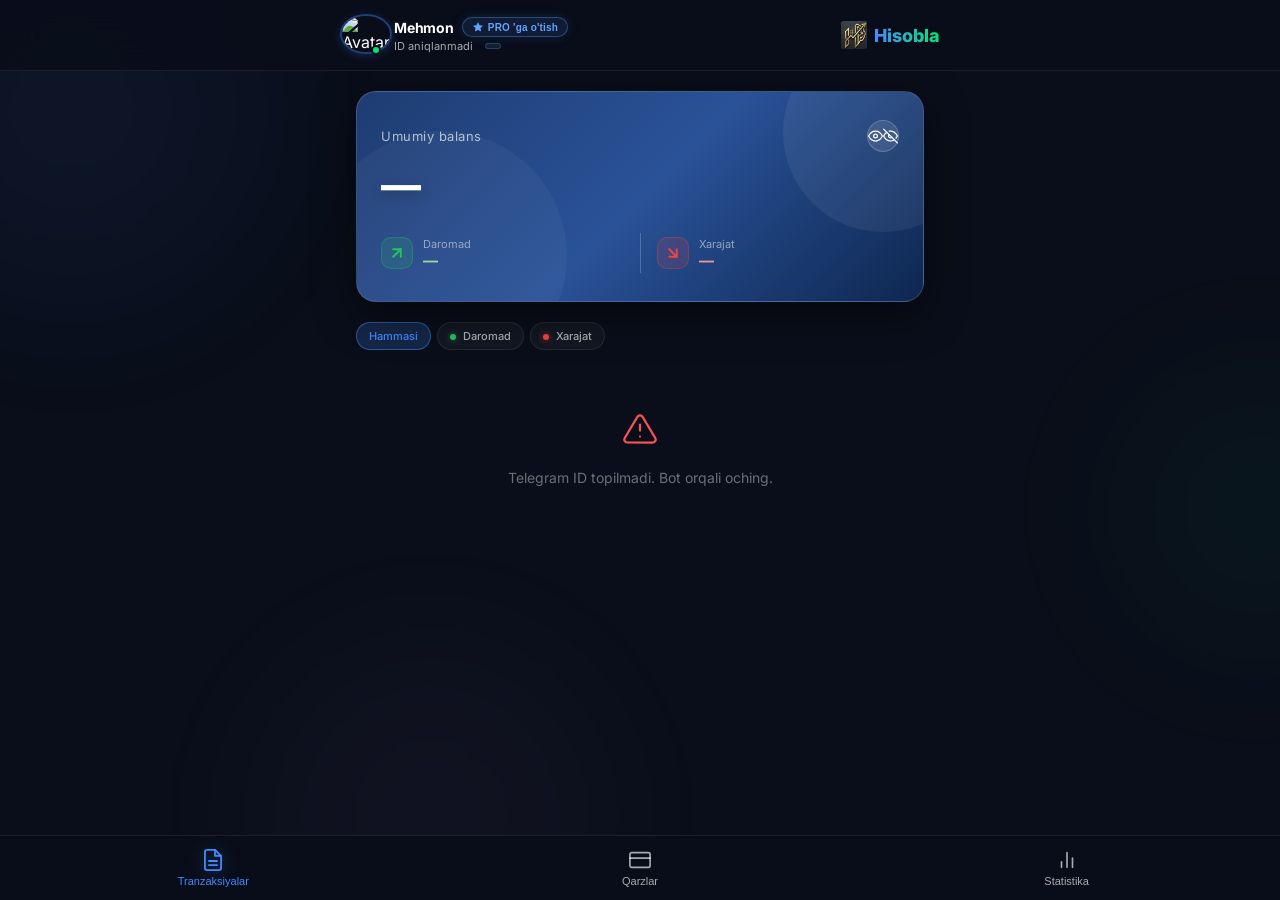
==== commit 8fe9de1b: "feat: UI/UX improvements, bottom nav, balance eye toggle, category emojis, AI insights, and debt bal" ====
--- a/mini_app/index.html
+++ b/mini_app/index.html
@@ -25,17 +25,16 @@
   <!-- Header with Telegram User Profile -->
   <header class="header">
     <div class="header-content">
-      <div class="user-profile" id="userProfile" onclick="openProfileModal()">
-        <div class="user-avatar-wrap">
+      <div class="user-profile" id="userProfile">
+        <div class="user-avatar-wrap" onclick="openProfileModal()">
           <img id="userAvatar" src="https://ui-avatars.com/api/?name=User&background=448aff&color=fff" alt="Avatar"
             class="user-avatar" />
           <span class="online-indicator"></span>
         </div>
         <div class="user-details">
           <div class="user-name-row">
-            <span class="user-name" id="userName">Yuklanmoqda...</span>
-            <button id="headerPremiumBtn" class="header-premium-btn pro-get-btn"
-              onclick="event.stopPropagation(); openPremiumModal()">
+            <span class="user-name clickable" id="userName" onclick="openProfileModal()">Yuklanmoqda...</span>
+            <button id="headerPremiumBtn" class="header-premium-btn pro-get-btn" onclick="openPremiumModal()">
               <svg viewBox="0 0 24 24" width="12" height="12" fill="currentColor">
                 <path
                   d="M12 2L15.09 8.26L22 9.27L17 14.14L18.18 21.02L12 17.77L5.82 21.02L7 14.14L2 9.27L8.91 8.26L12 2Z" />
@@ -63,7 +62,23 @@
     <!-- Balance Card -->
     <section class="balance-section">
       <div class="balance-card glass-card">
-        <div class="balance-label">Umumiy balans</div>
+        <div class="balance-top-row">
+          <div class="balance-label">Umumiy balans</div>
+          <button class="balance-toggle-btn" id="balanceToggleBtn" onclick="toggleBalance()"
+            title="Balansni yashirish/ko'rsatish">
+            <svg id="eyeIconOpen" viewBox="0 0 24 24" width="20" height="20" fill="none" stroke="currentColor"
+              stroke-width="2" stroke-linecap="round" stroke-linejoin="round">
+              <path d="M1 12s4-8 11-8 11 8 11 8-4 8-11 8-11-8-11-8z" />
+              <circle cx="12" cy="12" r="3" />
+            </svg>
+            <svg id="eyeIconClosed" class="hidden" viewBox="0 0 24 24" width="20" height="20" fill="none"
+              stroke="currentColor" stroke-width="2" stroke-linecap="round" stroke-linejoin="round">
+              <path
+                d="M17.94 17.94A10.07 10.07 0 0 1 12 20c-7 0-11-8-11-8a18.45 18.45 0 0 1 5.06-5.94M9.9 4.24A9.12 9.12 0 0 1 12 4c7 0 11 8 11 8a18.5 18.5 0 0 1-2.16 3.19m-6.72-1.07a3 3 0 1 1-4.24-4.24" />
+              <line x1="1" y1="1" x2="23" y2="23" />
+            </svg>
+          </button>
+        </div>
         <div class="balance-amount" id="balanceAmount">—</div>
         <div class="balance-stats">
           <div class="stat-item income-stat">
@@ -97,37 +112,7 @@
       </div>
     </section>
 
-    <!-- Navigation Tabs -->
-    <nav class="tabs">
-      <button class="tab-btn active" data-tab="transactions">
-        <svg class="tab-svg-icon" viewBox="0 0 24 24" width="16" height="16" fill="none" stroke="currentColor"
-          stroke-width="2" stroke-linecap="round" stroke-linejoin="round">
-          <path d="M14 2H6a2 2 0 0 0-2 2v16a2 2 0 0 0 2 2h12a2 2 0 0 0 2-2V8z" />
-          <polyline points="14 2 14 8 20 8" />
-          <line x1="16" y1="13" x2="8" y2="13" />
-          <line x1="16" y1="17" x2="8" y2="17" />
-          <polyline points="10 9 9 9 8 9" />
-        </svg>
-        <span>Tranzaksiyalar</span>
-      </button>
-      <button class="tab-btn" data-tab="debts">
-        <svg class="tab-svg-icon" viewBox="0 0 24 24" width="16" height="16" fill="none" stroke="currentColor"
-          stroke-width="2" stroke-linecap="round" stroke-linejoin="round">
-          <rect x="1" y="4" width="22" height="16" rx="2" ry="2" />
-          <line x1="1" y1="10" x2="23" y2="10" />
-        </svg>
-        <span>Qarzlar</span>
-      </button>
-      <button class="tab-btn" data-tab="statistics">
-        <svg class="tab-svg-icon" viewBox="0 0 24 24" width="16" height="16" fill="none" stroke="currentColor"
-          stroke-width="2" stroke-linecap="round" stroke-linejoin="round">
-          <line x1="18" y1="20" x2="18" y2="10" />
-          <line x1="12" y1="20" x2="12" y2="4" />
-          <line x1="6" y1="20" x2="6" y2="14" />
-        </svg>
-        <span>Statistika</span>
-      </button>
-    </nav>
+    <!-- Tab spacer (navigation moved to bottom bar) -->
 
     <!-- Transactions Tab -->
     <div class="tab-content active" id="tab-transactions">
@@ -171,14 +156,26 @@
           <h3 class="chart-title">Xarajatlar taqsimoti</h3>
           <div class="chart-wrapper">
             <canvas id="expenseChart"></canvas>
-          </div>
+            <div class="chart-center-label" id="expenseChartCenter"></div>
+          </div>
+          <div class="chart-legend-table" id="expenseLegend"></div>
         </div>
         <div class="chart-card glass-card">
           <h3 class="chart-title">Daromadlar taqsimoti</h3>
           <div class="chart-wrapper">
             <canvas id="incomeChart"></canvas>
-          </div>
-        </div>
+            <div class="chart-center-label" id="incomeChartCenter"></div>
+          </div>
+          <div class="chart-legend-table" id="incomeLegend"></div>
+        </div>
+      </div>
+      <!-- AI Smart Insight -->
+      <div class="ai-insight glass-card" id="aiInsight" style="display:none;">
+        <div class="ai-insight-header">
+          <span class="ai-insight-icon">🤖</span>
+          <span class="ai-insight-title">AI Tahlil</span>
+        </div>
+        <div class="ai-insight-text" id="aiInsightText"></div>
       </div>
     </div>
 
@@ -325,6 +322,16 @@
             eksklyuziv statistikani qo'lga kiriting.</p>
         </div>
 
+        <!-- PRO Features Checklist -->
+        <ul class="pro-features-list">
+          <li><span class="pro-feature-icon">♾️</span> Cheksiz xabarlar va tranzaksiyalar</li>
+          <li><span class="pro-feature-icon">🎙️</span> Cheksiz ovozli xabarlar</li>
+          <li><span class="pro-feature-icon">📊</span> Kengaytirilgan AI statistikasi</li>
+          <li><span class="pro-feature-icon">🔔</span> Avtomatik qarz eslatmalari</li>
+          <li><span class="pro-feature-icon">🎨</span> Maxsus mavzular va ranglar</li>
+          <li><span class="pro-feature-icon">⚡</span> Ustuvor texnik yordam</li>
+        </ul>
+
         <!-- Coupon Activation Form -->
         <div class="coupon-activate-card glass-card">
           <div class="coupon-header">
@@ -336,7 +343,7 @@
             </svg>
             <span>Promo-kod (Kupon) bormi?</span>
           </div>
-          <div class="coupon-input-wrap">
+          <div class="coupon-input-wrap coupon-stacked">
             <input type="text" id="userCouponCode" placeholder="Masalan: HISOBLA50" />
             <button class="coupon-activate-btn" onclick="activateCoupon()">Faollashtirish</button>
           </div>
@@ -400,6 +407,37 @@
     </div>
   </div>
 
+  <!-- Bottom Navigation Bar -->
+  <nav class="bottom-nav" id="bottomNav">
+    <button class="bottom-nav-btn active" data-tab="transactions">
+      <svg viewBox="0 0 24 24" width="22" height="22" fill="none" stroke="currentColor" stroke-width="1.8"
+        stroke-linecap="round" stroke-linejoin="round">
+        <path d="M14 2H6a2 2 0 0 0-2 2v16a2 2 0 0 0 2 2h12a2 2 0 0 0 2-2V8z" />
+        <polyline points="14 2 14 8 20 8" />
+        <line x1="16" y1="13" x2="8" y2="13" />
+        <line x1="16" y1="17" x2="8" y2="17" />
+      </svg>
+      <span>Tranzaksiyalar</span>
+    </button>
+    <button class="bottom-nav-btn" data-tab="debts">
+      <svg viewBox="0 0 24 24" width="22" height="22" fill="none" stroke="currentColor" stroke-width="1.8"
+        stroke-linecap="round" stroke-linejoin="round">
+        <rect x="1" y="4" width="22" height="16" rx="2" ry="2" />
+        <line x1="1" y1="10" x2="23" y2="10" />
+      </svg>
+      <span>Qarzlar</span>
+    </button>
+    <button class="bottom-nav-btn" data-tab="statistics">
+      <svg viewBox="0 0 24 24" width="22" height="22" fill="none" stroke="currentColor" stroke-width="1.8"
+        stroke-linecap="round" stroke-linejoin="round">
+        <line x1="18" y1="20" x2="18" y2="10" />
+        <line x1="12" y1="20" x2="12" y2="4" />
+        <line x1="6" y1="20" x2="6" y2="14" />
+      </svg>
+      <span>Statistika</span>
+    </button>
+  </nav>
+
   <script src="app.js"></script>
 </body>
 
--- a/mini_app/style.css
+++ b/mini_app/style.css
@@ -162,6 +162,34 @@
   border-radius: 50%;
 }
 
+button,
+.tab-btn,
+.header-premium-btn,
+.pricing-btn,
+.modal-close-btn,
+.coupon-activate-btn {
+  touch-action: manipulation;
+  -webkit-tap-highlight-color: transparent;
+}
+
+.user-avatar-wrap {
+  cursor: pointer;
+  transition: transform 0.2s ease;
+}
+
+.user-avatar-wrap:active {
+  transform: scale(0.92);
+}
+
+.user-name.clickable {
+  cursor: pointer;
+  transition: color 0.2s ease;
+}
+
+.user-name.clickable:hover {
+  color: #60a5fa;
+}
+
 .user-details {
   display: flex;
   flex-direction: column;
@@ -270,7 +298,7 @@
 .main {
   max-width: 600px;
   margin: 0 auto;
-  padding: 20px 16px 40px;
+  padding: 20px 16px 90px;
   position: relative;
   z-index: 1;
 }
@@ -310,11 +338,36 @@
   border-radius: 50%;
 }
 
+.balance-top-row {
+  display: flex;
+  justify-content: space-between;
+  align-items: center;
+  margin-bottom: 8px;
+}
+
 .balance-label {
   font-size: 13px;
   color: rgba(255, 255, 255, 0.65);
   letter-spacing: 0.5px;
-  margin-bottom: 8px;
+}
+
+.balance-toggle-btn {
+  background: rgba(255, 255, 255, 0.1);
+  border: 1px solid rgba(255, 255, 255, 0.2);
+  color: #fff;
+  border-radius: 50%;
+  width: 32px;
+  height: 32px;
+  display: flex;
+  align-items: center;
+  justify-content: center;
+  cursor: pointer;
+  transition: var(--transition);
+}
+
+.balance-toggle-btn:hover {
+  background: rgba(255, 255, 255, 0.2);
+  transform: scale(1.05);
 }
 
 .balance-amount {
@@ -802,7 +855,7 @@
   justify-content: space-between;
   gap: 10px;
   margin-top: 10px;
-  pt-2;
+  padding-top: 8px;
   border-top: 1px dashed rgba(255, 255, 255, 0.08);
 }
 
@@ -966,6 +1019,7 @@
   margin-bottom: 12px;
   background: linear-gradient(90deg, #ff9800, #ffeb3b);
   -webkit-background-clip: text;
+  background-clip: text;
   -webkit-text-fill-color: transparent;
 }
 
@@ -1463,4 +1517,142 @@
 .history-item-badge.expired {
   background: rgba(255, 255, 255, 0.08);
   color: var(--text-muted);
+}
+
+/* ─── Bottom Navigation ────────────────────────────────────────── */
+.bottom-nav {
+  position: fixed;
+  bottom: 0;
+  left: 0;
+  right: 0;
+  height: 65px;
+  background: rgba(10, 14, 26, 0.95);
+  backdrop-filter: blur(20px);
+  -webkit-backdrop-filter: blur(20px);
+  border-top: 1px solid var(--border-color);
+  display: flex;
+  justify-content: space-around;
+  align-items: center;
+  z-index: 900;
+  padding-bottom: env(safe-area-inset-bottom, 0);
+}
+
+.bottom-nav-btn {
+  background: transparent;
+  border: none;
+  color: var(--text-secondary);
+  display: flex;
+  flex-direction: column;
+  align-items: center;
+  justify-content: center;
+  gap: 4px;
+  flex: 1;
+  height: 100%;
+  cursor: pointer;
+  transition: var(--transition);
+}
+
+.bottom-nav-btn span {
+  font-size: 11px;
+  font-weight: 500;
+}
+
+.bottom-nav-btn:hover {
+  color: var(--text-primary);
+}
+
+.bottom-nav-btn.active {
+  color: var(--accent-blue);
+}
+
+.bottom-nav-btn.active svg {
+  transform: scale(1.1);
+  filter: drop-shadow(0 2px 8px rgba(68, 138, 255, 0.4));
+}
+
+/* ─── AI Insight & Chart Fixes ─────────────────────────────────── */
+.chart-center-label {
+  position: absolute;
+  top: 50%;
+  left: 50%;
+  transform: translate(-50%, -50%);
+  font-size: 18px;
+  font-weight: 800;
+  text-align: center;
+  pointer-events: none;
+}
+
+.chart-center-label span {
+  display: block;
+  font-size: 11px;
+  font-weight: 500;
+  color: var(--text-secondary);
+  margin-bottom: 2px;
+}
+
+.ai-insight {
+  margin-top: 20px;
+  padding: 16px;
+  border-left: 4px solid var(--accent-purple);
+  animation: slideIn 0.4s ease;
+}
+
+.ai-insight-header {
+  display: flex;
+  align-items: center;
+  gap: 8px;
+  margin-bottom: 8px;
+}
+
+.ai-insight-icon {
+  font-size: 18px;
+}
+
+.ai-insight-title {
+  font-size: 14px;
+  font-weight: 700;
+  color: var(--accent-purple);
+}
+
+.ai-insight-text {
+  font-size: 13px;
+  color: var(--text-primary);
+  line-height: 1.5;
+}
+
+.coupon-stacked {
+  flex-direction: column !important;
+}
+
+.coupon-stacked input {
+  width: 100%;
+  margin-bottom: 10px;
+}
+
+.coupon-stacked button {
+  width: 100%;
+}
+
+.pro-features-list {
+  list-style: none;
+  margin: 0 0 24px 0;
+  padding: 0 10px;
+}
+
+.pro-features-list li {
+  font-size: 13px;
+  margin-bottom: 10px;
+  display: flex;
+  align-items: center;
+  gap: 8px;
+  color: var(--text-primary);
+}
+
+.pro-feature-icon {
+  font-size: 16px;
+}
+
+.tx-icon-wrap {
+  font-size: 20px;
+  /* Adjust emoji size */
 }
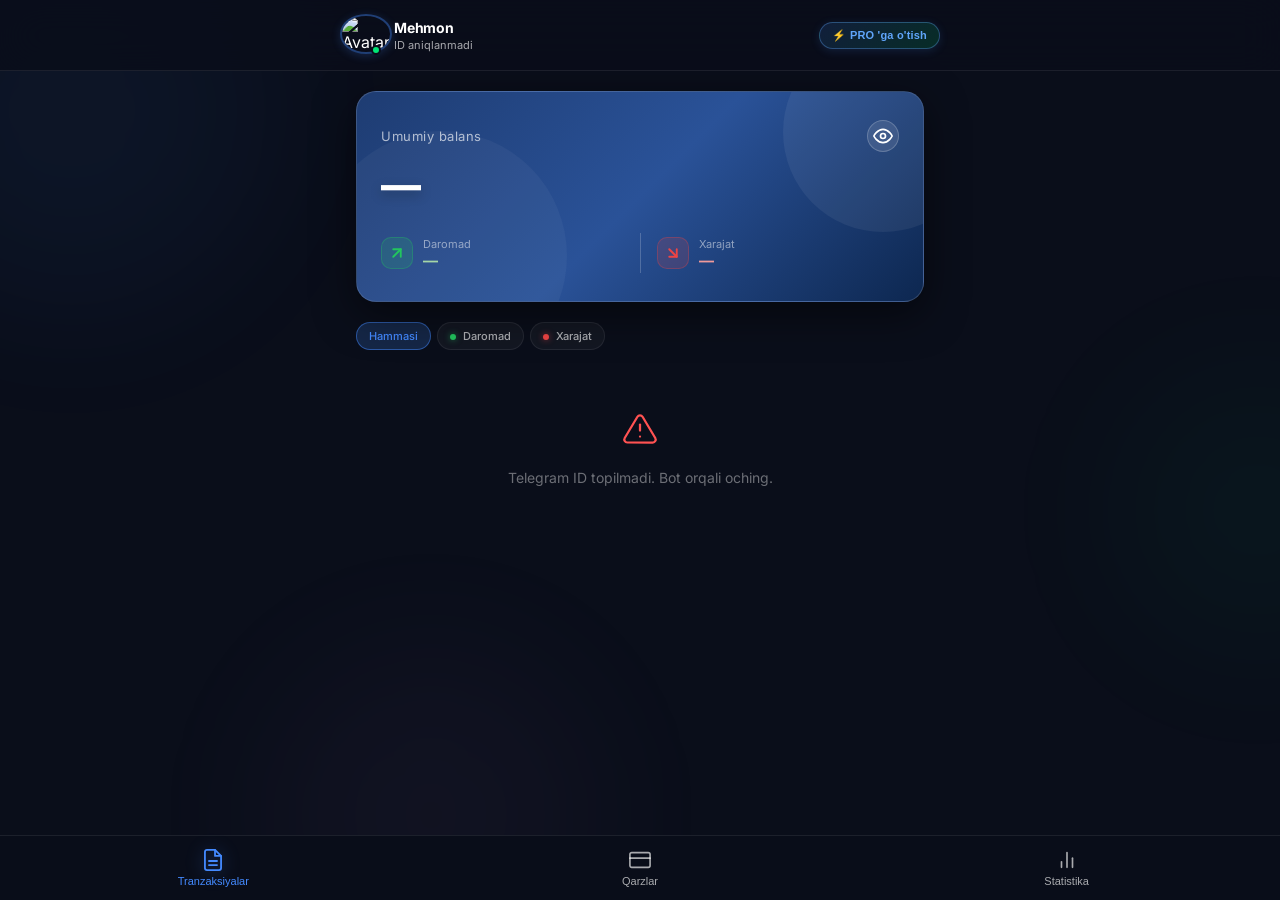
==== commit f740e8dc: "fix: eye toggle functionality and clean minimalist header design" ====
--- a/mini_app/index.html
+++ b/mini_app/index.html
@@ -25,33 +25,22 @@
   <!-- Header with Telegram User Profile -->
   <header class="header">
     <div class="header-content">
-      <div class="user-profile" id="userProfile">
-        <div class="user-avatar-wrap" onclick="openProfileModal()">
+      <div class="user-profile" id="userProfile" onclick="openProfileModal()">
+        <div class="user-avatar-wrap">
           <img id="userAvatar" src="https://ui-avatars.com/api/?name=User&background=448aff&color=fff" alt="Avatar"
             class="user-avatar" />
           <span class="online-indicator"></span>
         </div>
         <div class="user-details">
-          <div class="user-name-row">
-            <span class="user-name clickable" id="userName" onclick="openProfileModal()">Yuklanmoqda...</span>
-            <button id="headerPremiumBtn" class="header-premium-btn pro-get-btn" onclick="openPremiumModal()">
-              <svg viewBox="0 0 24 24" width="12" height="12" fill="currentColor">
-                <path
-                  d="M12 2L15.09 8.26L22 9.27L17 14.14L18.18 21.02L12 17.77L5.82 21.02L7 14.14L2 9.27L8.91 8.26L12 2Z" />
-              </svg>
-              <span id="proBtnText">PRO 'ga o'tish</span>
-            </button>
-          </div>
-          <div class="user-sub-row">
-            <span class="user-username" id="userUsername">@username</span>
-            <span id="premiumExpiryText" class="premium-expiry-badge hidden"></span>
-            <span id="userLimitText" class="user-limit-badge hidden"></span>
-          </div>
-        </div>
-      </div>
-      <div class="app-logo">
-        <img src="logo.png" alt="Logo" class="logo-img" />
-        <span class="logo-text">Hisobla</span>
+          <span class="user-name" id="userName">Yuklanmoqda...</span>
+          <span class="user-username" id="userUsername">@username</span>
+        </div>
+      </div>
+      <div class="header-actions">
+        <button id="headerBadgeBtn" class="header-badge-btn pro-get-btn" onclick="openPremiumModal()"
+          title="PRO tarifi va xabarlar limiti">
+          <span id="proBtnText">⚡ PRO 'ga o'tish</span>
+        </button>
       </div>
     </div>
   </header>
--- a/mini_app/style.css
+++ b/mini_app/style.css
@@ -40,6 +40,10 @@
   -webkit-font-smoothing: antialiased;
 }
 
+.hidden {
+  display: none !important;
+}
+
 /* Premium Animated Background */
 .bg-orbs {
   position: fixed;
@@ -222,40 +226,46 @@
   font-weight: 400;
 }
 
-.header-premium-btn {
-  font-size: 10px;
+.header-actions {
+  display: flex;
+  align-items: center;
+}
+
+.header-badge-btn {
+  font-size: 11px;
   font-weight: 700;
-  padding: 3px 9px;
-  border-radius: 20px;
+  padding: 6px 12px;
+  border-radius: var(--radius-pill);
   display: inline-flex;
   align-items: center;
-  gap: 4px;
+  gap: 5px;
   cursor: pointer;
   transition: all 0.25s cubic-bezier(0.4, 0, 0.2, 1);
   letter-spacing: 0.2px;
-}
-
-.header-premium-btn:active {
+  white-space: nowrap;
+}
+
+.header-badge-btn:active {
   transform: scale(0.94);
 }
 
-.header-premium-btn.pro-get-btn {
-  background: rgba(68, 138, 255, 0.12);
+.header-badge-btn.pro-get-btn {
+  background: linear-gradient(135deg, rgba(68, 138, 255, 0.15), rgba(0, 230, 118, 0.15));
   color: #60a5fa;
   border: 1px solid rgba(96, 165, 250, 0.35);
-  box-shadow: 0 0 12px rgba(68, 138, 255, 0.15);
-}
-
-.header-premium-btn.pro-get-btn:hover {
-  background: rgba(68, 138, 255, 0.22);
+  box-shadow: 0 2px 10px rgba(68, 138, 255, 0.15);
+}
+
+.header-badge-btn.pro-get-btn:hover {
+  background: linear-gradient(135deg, rgba(68, 138, 255, 0.25), rgba(0, 230, 118, 0.25));
   border-color: rgba(96, 165, 250, 0.6);
 }
 
-.header-premium-btn.pro-active-badge {
-  background: linear-gradient(135deg, rgba(255, 215, 0, 0.18), rgba(245, 158, 11, 0.18));
+.header-badge-btn.pro-active-badge {
+  background: linear-gradient(135deg, rgba(255, 215, 0, 0.2), rgba(245, 158, 11, 0.2));
   color: #fbbf24;
-  border: 1px solid rgba(251, 191, 36, 0.45);
-  box-shadow: 0 0 14px rgba(251, 191, 36, 0.2);
+  border: 1px solid rgba(251, 191, 36, 0.5);
+  box-shadow: 0 2px 12px rgba(251, 191, 36, 0.25);
 }
 
 .premium-expiry-badge {
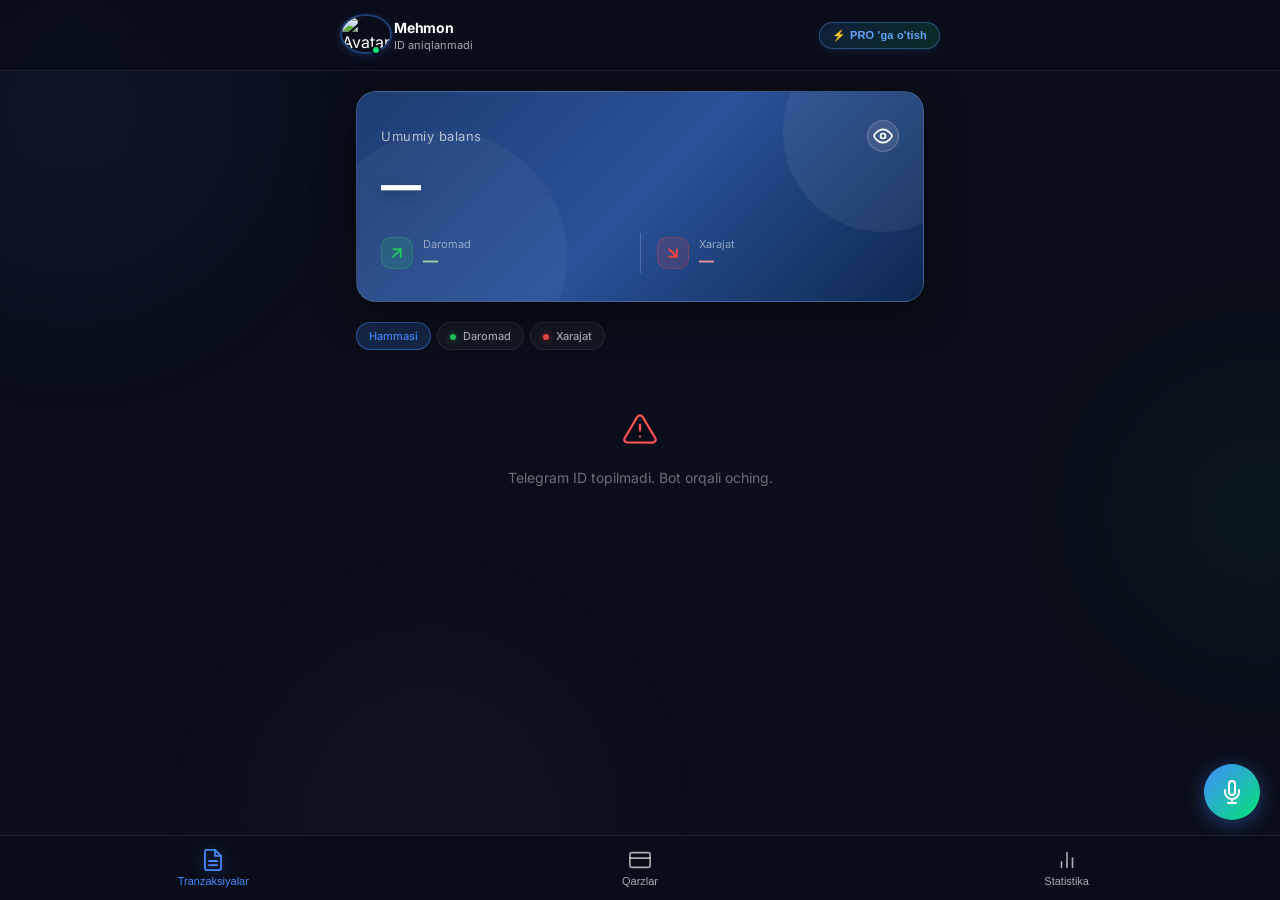
==== commit c001c5ec: "feat: Voice FAB using Web Speech API connected to Groq intent parser API endpoint" ====
--- a/mini_app/index.html
+++ b/mini_app/index.html
@@ -393,6 +393,36 @@
           </div>
         </div>
       </div>
+    </div>
+  </div>
+
+  <!-- Floating Voice Action Button (FAB) -->
+  <button class="voice-fab" id="voiceFabBtn" onclick="toggleVoiceInput()" title="Ovozli kiritish (Web Speech)">
+    <svg viewBox="0 0 24 24" width="24" height="24" fill="none" stroke="currentColor" stroke-width="2"
+      stroke-linecap="round" stroke-linejoin="round">
+      <path d="M12 1a3 3 0 0 0-3 3v8a3 3 0 0 0 6 0V4a3 3 0 0 0-3-3z" />
+      <path d="M19 10v2a7 7 0 0 1-14 0v-2" />
+      <line x1="12" y1="19" x2="12" y2="23" />
+      <line x1="8" y1="23" x2="16" y2="23" />
+    </svg>
+  </button>
+
+  <!-- Voice Recognition Overlay Indicator -->
+  <div id="voiceOverlay" class="voice-overlay hidden" onclick="stopVoiceInput()">
+    <div class="voice-overlay-content glass-card" onclick="event.stopPropagation()">
+      <div class="voice-pulse-ring">
+        <svg viewBox="0 0 24 24" width="36" height="36" fill="none" stroke="currentColor" stroke-width="2"
+          stroke-linecap="round" stroke-linejoin="round">
+          <path d="M12 1a3 3 0 0 0-3 3v8a3 3 0 0 0 6 0V4a3 3 0 0 0-3-3z" />
+          <path d="M19 10v2a7 7 0 0 1-14 0v-2" />
+          <line x1="12" y1="19" x2="12" y2="23" />
+          <line x1="8" y1="23" x2="16" y2="23" />
+        </svg>
+      </div>
+      <div class="voice-overlay-status" id="voiceOverlayStatus">Eshitilmoqda...</div>
+      <div class="voice-overlay-transcript" id="voiceOverlayTranscript">O'zbek tilida gapiring (Masalan: "20 ming
+        taksiga ketdi")</div>
+      <button class="voice-overlay-close-btn" onclick="stopVoiceInput(event)">To'xtatish</button>
     </div>
   </div>
 
--- a/mini_app/style.css
+++ b/mini_app/style.css
@@ -1665,4 +1665,144 @@
 .tx-icon-wrap {
   font-size: 20px;
   /* Adjust emoji size */
+}
+
+/* ─── Voice FAB & Overlay ────────────────────────────────────── */
+.voice-fab {
+  position: fixed;
+  bottom: 80px;
+  right: 20px;
+  width: 56px;
+  height: 56px;
+  border-radius: 50%;
+  background: linear-gradient(135deg, #448aff, #00e676);
+  color: #fff;
+  border: none;
+  box-shadow: 0 4px 20px rgba(68, 138, 255, 0.4);
+  display: flex;
+  align-items: center;
+  justify-content: center;
+  cursor: pointer;
+  z-index: 950;
+  transition: all 0.3s cubic-bezier(0.175, 0.885, 0.32, 1.275);
+}
+
+.voice-fab:hover {
+  transform: scale(1.1);
+  box-shadow: 0 6px 24px rgba(68, 138, 255, 0.6);
+}
+
+.voice-fab:active {
+  transform: scale(0.92);
+}
+
+.voice-fab.recording {
+  background: linear-gradient(135deg, #ff1744, #ff5252);
+  box-shadow: 0 0 0 0 rgba(255, 23, 68, 0.7);
+  animation: pulseRecording 1.5s infinite;
+}
+
+@keyframes pulseRecording {
+  0% {
+    transform: scale(0.95);
+    box-shadow: 0 0 0 0 rgba(255, 23, 68, 0.7);
+  }
+
+  70% {
+    transform: scale(1.1);
+    box-shadow: 0 0 0 16px rgba(255, 23, 68, 0);
+  }
+
+  100% {
+    transform: scale(0.95);
+    box-shadow: 0 0 0 0 rgba(255, 23, 68, 0);
+  }
+}
+
+.voice-overlay {
+  position: fixed;
+  top: 0;
+  left: 0;
+  right: 0;
+  bottom: 0;
+  background: rgba(10, 14, 26, 0.85);
+  backdrop-filter: blur(16px);
+  -webkit-backdrop-filter: blur(16px);
+  z-index: 1000;
+  display: flex;
+  align-items: center;
+  justify-content: center;
+  padding: 20px;
+  animation: fadeIn 0.3s ease;
+}
+
+.voice-overlay-content {
+  width: 100%;
+  max-width: 340px;
+  padding: 32px 24px;
+  border-radius: 24px;
+  display: flex;
+  flex-direction: column;
+  align-items: center;
+  text-align: center;
+  position: relative;
+}
+
+.voice-pulse-ring {
+  width: 72px;
+  height: 72px;
+  border-radius: 50%;
+  background: rgba(68, 138, 255, 0.15);
+  color: var(--accent-blue);
+  display: flex;
+  align-items: center;
+  justify-content: center;
+  margin-bottom: 20px;
+  position: relative;
+  animation: ringGlow 1.8s infinite ease-in-out;
+}
+
+@keyframes ringGlow {
+  0% {
+    box-shadow: 0 0 0 0 rgba(68, 138, 255, 0.4);
+  }
+
+  70% {
+    box-shadow: 0 0 0 20px rgba(68, 138, 255, 0);
+  }
+
+  100% {
+    box-shadow: 0 0 0 0 rgba(68, 138, 255, 0);
+  }
+}
+
+.voice-overlay-status {
+  font-size: 18px;
+  font-weight: 700;
+  color: var(--text-primary);
+  margin-bottom: 10px;
+}
+
+.voice-overlay-transcript {
+  font-size: 13px;
+  color: var(--text-secondary);
+  line-height: 1.5;
+  margin-bottom: 24px;
+  min-height: 40px;
+}
+
+.voice-overlay-close-btn {
+  background: rgba(255, 255, 255, 0.1);
+  border: 1px solid rgba(255, 255, 255, 0.2);
+  color: var(--text-primary);
+  padding: 10px 24px;
+  border-radius: var(--radius-pill);
+  font-weight: 600;
+  font-size: 13px;
+  cursor: pointer;
+  transition: var(--transition);
+}
+
+.voice-overlay-close-btn:hover {
+  background: rgba(255, 255, 255, 0.2);
 }
